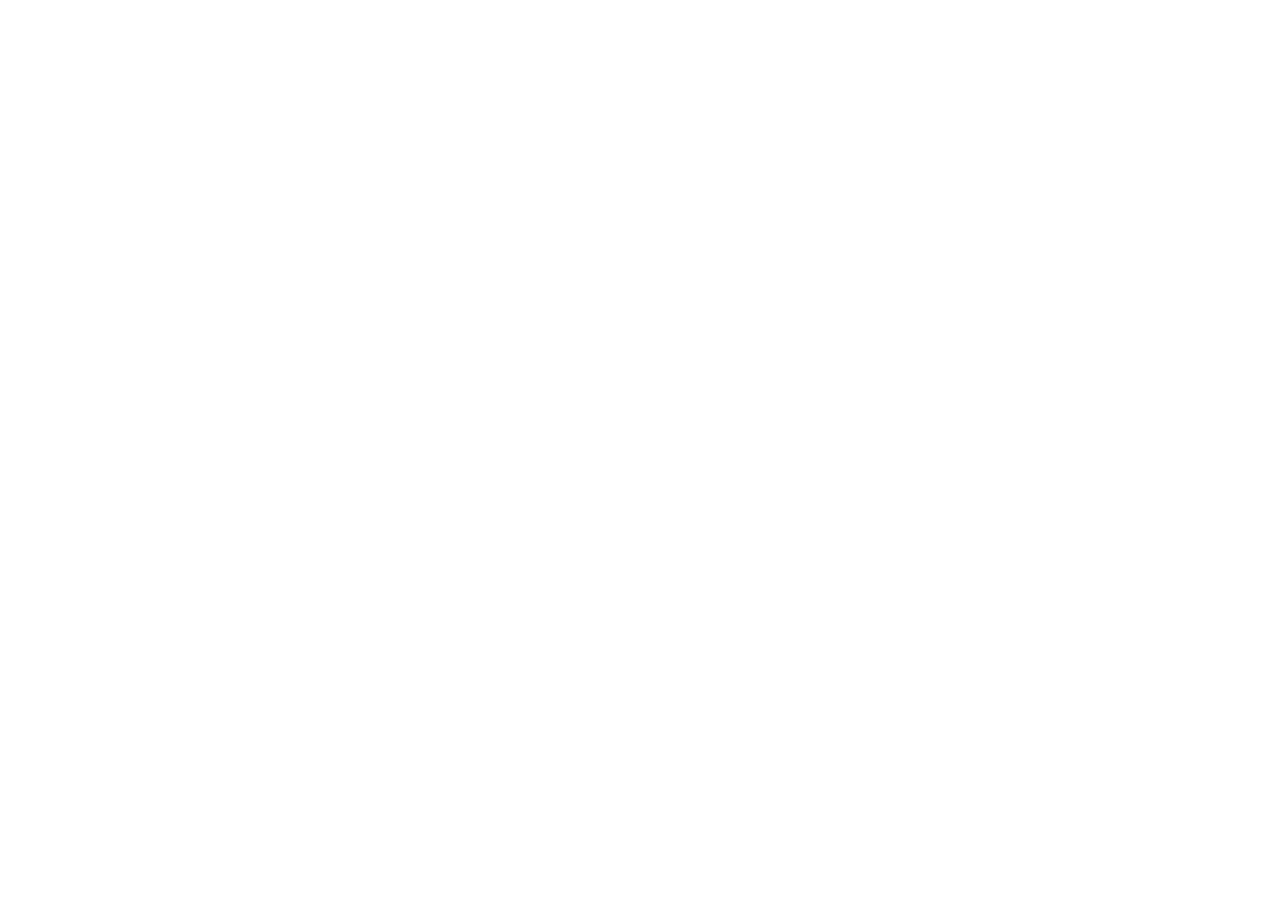
==== index.html @ 59791f9a "setting up the assignment" ====
<!DOCTYPE html>
<html lang="en">
<head>
    <meta charset="UTF-8">
    <meta name="viewport" content="width=device-width, initial-scale=1.0">
    <link rel="stylesheet" href="style.css">
    <link rel="snippet" href="snippet.html">
    <title>Find the treasures</title>
</head>
<body>
    










    <script src="script.js"></script>
</body>
</html>
---- style.css ----
/* Denna Heads-Up-Display är det fritt fram att styla om och placera på andra ställen! */

#hud {
      position: fixed;
      top: 0;
      left: 0;
      width: 100%;
      background: #333;
      color: white;
      padding: 10px;
      display: flex;
      justify-content: space-between;
      font-weight: bold;
    }
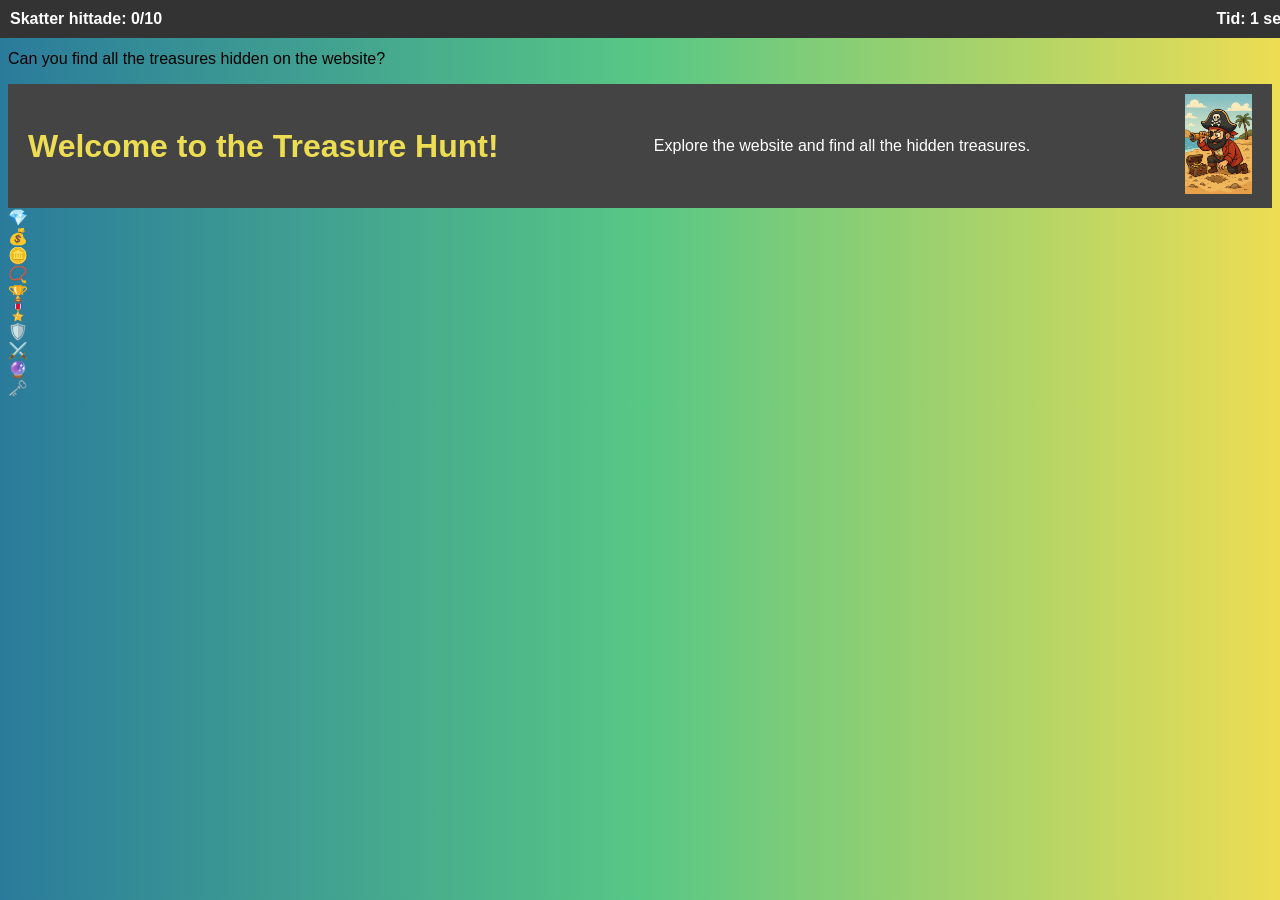
==== commit fe59ad04: "added pic,background color,c´navbar classes with css" ====
--- a/index.html
+++ b/index.html
@@ -1,14 +1,40 @@
 <!DOCTYPE html>
 <html lang="en">
+
 <head>
     <meta charset="UTF-8">
     <meta name="viewport" content="width=device-width, initial-scale=1.0">
     <link rel="stylesheet" href="style.css">
     <link rel="snippet" href="snippet.html">
     <title>Find the treasures</title>
+    <p>Can you find all the treasures hidden on the website?</p>
 </head>
+
 <body>
-    
+    <nav class="navbar">
+        <h1>Welcome to the Treasure Hunt!</h1>
+        <p>Explore the website and find all the hidden treasures.</p>
+
+        <div class="navbar-img">
+            <img src="pirate.png" alt="Treasure Hunt">
+        </div>
+
+        <div id="hud">
+            <div>Skatter hittade: <span id="foundCount">0</span>/10</div>
+            <div>Tid: <span id="timer">0</span> sek</div>
+        </div>
+    </nav>
+    <div id="treasures">
+        <div class="treasure" id="treasure1" style="top: 50px; left: 100px;">💎</div>
+        <div class="treasure" id="treasure2" style="top: 150px; left: 200px;">💰</div>
+        <div class="treasure" id="treasure3" style="top: 250px; left: 300px;">🪙</div>
+        <div class="treasure" id="treasure4" style="top: 350px; left: 400px;">📿</div>
+        <div class="treasure" id="treasure5" style="top: 450px; left: 500px;">🏆</div>
+        <div class="treasure" id="treasure6" style="top: 550px; left: 600px;">🎖️</div>
+        <div class="treasure" id="treasure7" style="top: 650px; left: 700px;">🛡️</div>
+        <div class="treasure" id="treasure8" style="top: 750px; left: 800px;">⚔️</div>
+        <div class="treasure" id="treasure9" style="top: 850px; left: 900px;">🔮</div>
+        <div class="treasure" id="treasure10" style="top: 950px; left: 1000px;">🗝️</div>
 
 
 
@@ -17,8 +43,7 @@
 
 
 
+        <script src="script.js"></script>
+</body>
 
-
-    <script src="script.js"></script>
-</body>
 </html>
--- a/style.css
+++ b/style.css
@@ -1,14 +1,39 @@
 /* Denna Heads-Up-Display är det fritt fram att styla om och placera på andra ställen! */
 
 #hud {
-      position: fixed;
-      top: 0;
-      left: 0;
-      width: 100%;
-      background: #333;
-      color: white;
-      padding: 10px;
-      display: flex;
-      justify-content: space-between;
-      font-weight: bold;
-    }
+  position: fixed;
+  top: 0;
+  left: 0;
+  width: 100%;
+  background: #333;
+  color: white;
+  padding: 10px;
+  display: flex;
+  justify-content: space-between;
+  font-weight: bold;
+}
+
+body {
+  margin-top: 50px; /* Ge plats för HUD */
+  font-family: Arial, sans-serif;
+  background: linear-gradient(to right, #2a7b9b, #57c785, #eddd53);
+}
+
+.navbar {
+  display: flex;
+  justify-content: space-between;
+  align-items: center;
+  padding: 10px 20px;
+  background-color: #444;
+  color: white;
+}
+
+.navbar img {
+  height: 100px;
+}
+
+h1 {
+  font-size: 2em;
+  margin: 0;
+  color: #eddd53;
+}
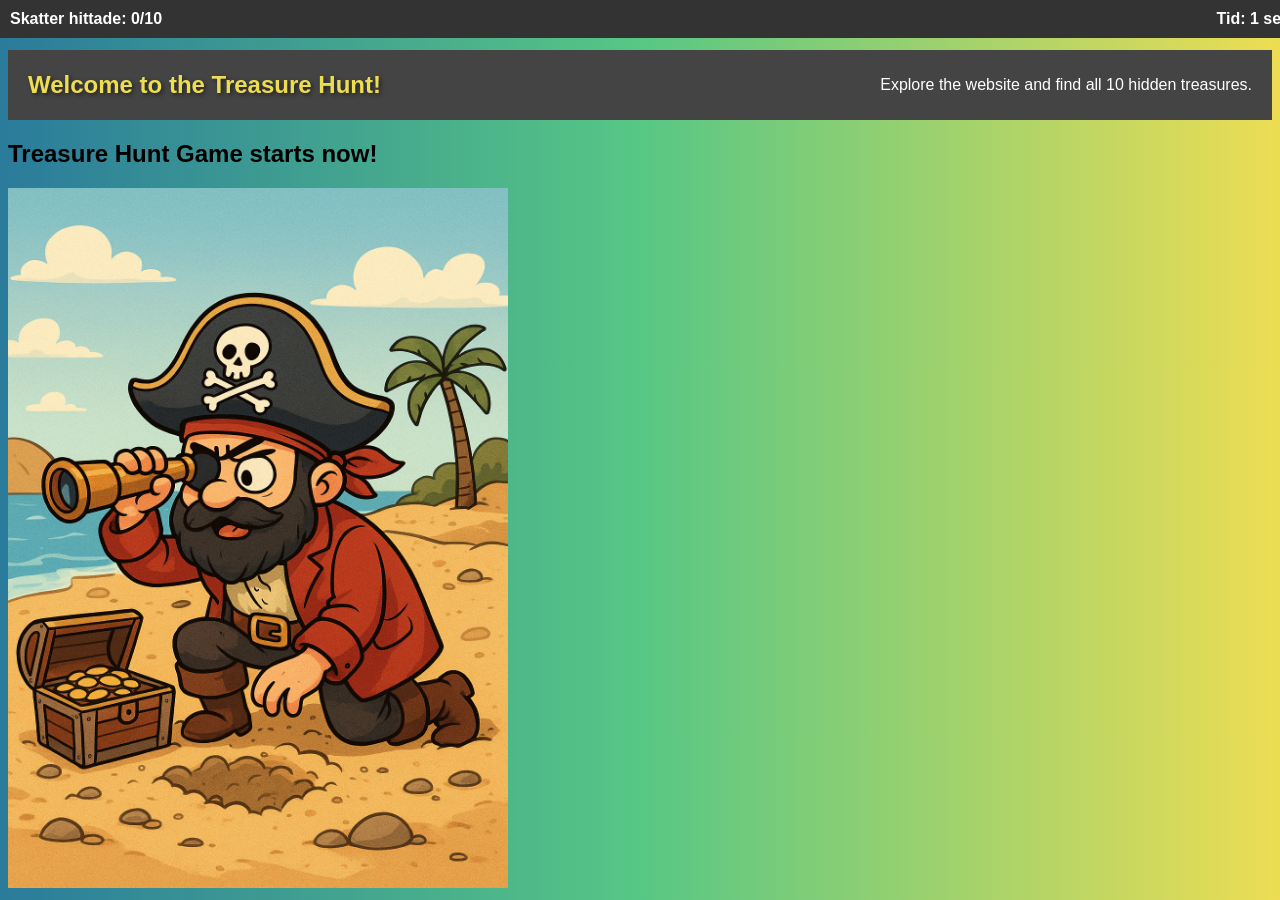
==== commit b9cc37fe: "added photo and treasure 1" ====
--- a/index.html
+++ b/index.html
@@ -7,25 +7,28 @@
     <link rel="stylesheet" href="style.css">
     <link rel="snippet" href="snippet.html">
     <title>Find the treasures</title>
-    <p>Can you find all the treasures hidden on the website?</p>
 </head>
 
 <body>
     <nav class="navbar">
         <h1>Welcome to the Treasure Hunt!</h1>
-        <p>Explore the website and find all the hidden treasures.</p>
-
-        <div class="navbar-img">
-            <img src="pirate.png" alt="Treasure Hunt">
-        </div>
+        <p>Explore the website and find all 10 hidden treasures.</p>
 
         <div id="hud">
             <div>Skatter hittade: <span id="foundCount">0</span>/10</div>
             <div>Tid: <span id="timer">0</span> sek</div>
         </div>
     </nav>
+    <section class="main-content">
+        <h2>Treasure Hunt Game starts now!</h2>
+        <div class="image1">
+            <!-- <img src="pirate.png" alt="Treasure Hunt"> -->
+            <div class="treasure" id="treasure1" style="top: 50px; left: 100px;"><img src="pirate.png"
+                    alt="Treasure Hunt"></div>
+        </div>
+
+    </section>
     <div id="treasures">
-        <div class="treasure" id="treasure1" style="top: 50px; left: 100px;">💎</div>
         <div class="treasure" id="treasure2" style="top: 150px; left: 200px;">💰</div>
         <div class="treasure" id="treasure3" style="top: 250px; left: 300px;">🪙</div>
         <div class="treasure" id="treasure4" style="top: 350px; left: 400px;">📿</div>
--- a/style.css
+++ b/style.css
@@ -28,12 +28,16 @@
   color: white;
 }
 
-.navbar img {
-  height: 100px;
+.navbar h1 {
+  color: #eddd53;
+  margin: 0;
+  font-size: 24px;
+  text-shadow: 2px 2px 4px rgba(0, 0, 0, 0.5);
 }
 
-h1 {
-  font-size: 2em;
-  margin: 0;
-  color: #eddd53;
-}
+#treasure1 img {
+  position: absolute;
+  width: 500px;
+  height: 700px;
+  cursor: pointer;
+}
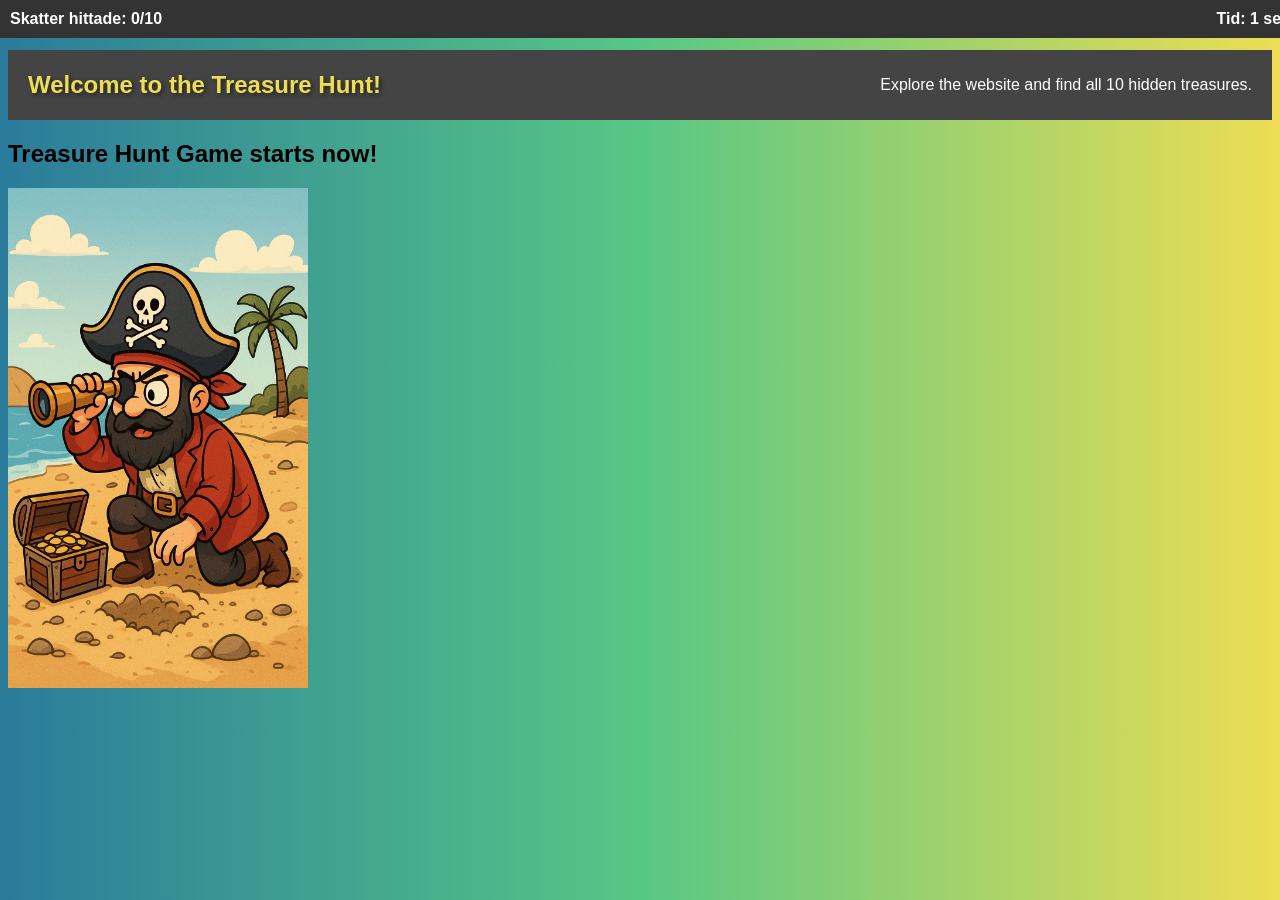
==== commit d9a27842: "added a span element inside my section=main content" ====
--- a/index.html
+++ b/index.html
@@ -23,7 +23,7 @@
         <h2>Treasure Hunt Game starts now!</h2>
         <div class="image1">
             <!-- <img src="pirate.png" alt="Treasure Hunt"> -->
-            <div class="treasure" id="treasure1" style="top: 50px; left: 100px;"><img src="pirate.png"
+            <div class="treasure" id="treasure1" style="top: 50px; left: 100px;"><span><img src="pirate.png"
                     alt="Treasure Hunt"></div>
         </div>
 
@@ -41,12 +41,12 @@
 
 
 
+    </div>
 
 
 
 
-
-        <script src="script.js"></script>
+    <script src="script.js"></script>
 </body>
 
 </html>
--- a/style.css
+++ b/style.css
@@ -37,7 +37,6 @@
 
 #treasure1 img {
   position: absolute;
-  width: 500px;
-  height: 700px;
-  cursor: pointer;
-}+  width: 300px;
+  height: 500px;
+}
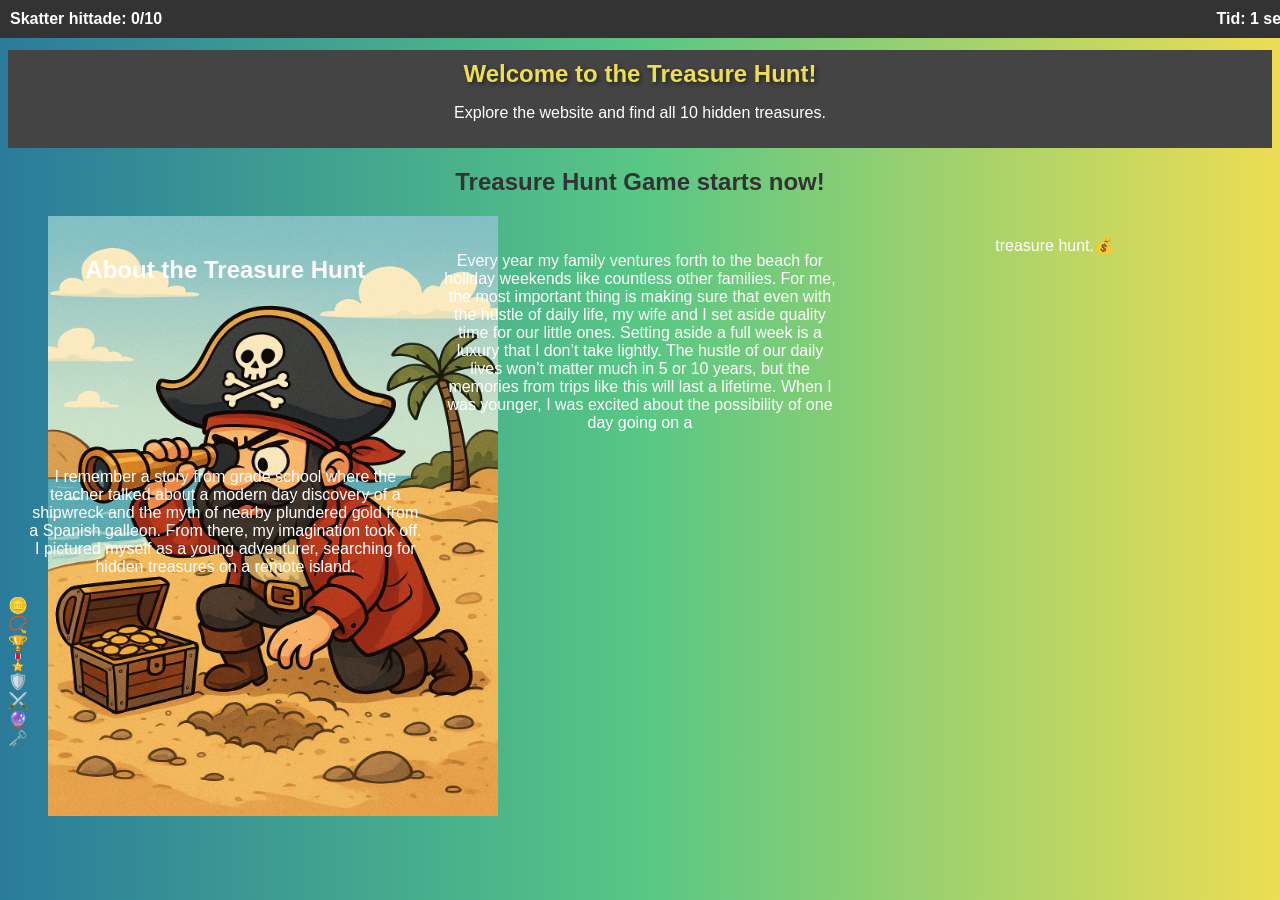
==== commit 3b61431e: "added a Grid for treasure2 - NOT finish" ====
--- a/index.html
+++ b/index.html
@@ -26,10 +26,26 @@
             <div class="treasure" id="treasure1" style="top: 50px; left: 100px;"><span><img src="pirate.png"
                     alt="Treasure Hunt"></div>
         </div>
+    </section>
 
+    <section>
+        <div class="container1">
+
+        <h2>About the Treasure Hunt</h2>
+        <p>
+            Every year my family ventures forth to the beach for holiday weekends like countless other families. For me, the most
+            important thing is making sure that even with the hustle of daily life, my wife and I set aside quality time for our
+            little ones. Setting aside a full week is a luxury that I don’t take lightly. The hustle of our daily lives won’t matter
+            much in 5 or 10 years, but the memories from trips like this will last a lifetime.
+            
+            When I was younger, I was excited about the possibility of one day going on a <div class="treasure" id="treasure2" style="top: 150px; left: 200px;">treasure hunt.💰</div> I remember a story from
+            grade school where the teacher talked about a modern day discovery of a shipwreck and the myth of nearby plundered gold
+            from a Spanish galleon. From there, my imagination took off. I pictured myself as a young adventurer, searching for hidden treasures on a remote island.
+        </p>
+        </div>
     </section>
     <div id="treasures">
-        <div class="treasure" id="treasure2" style="top: 150px; left: 200px;">💰</div>
+        
         <div class="treasure" id="treasure3" style="top: 250px; left: 300px;">🪙</div>
         <div class="treasure" id="treasure4" style="top: 350px; left: 400px;">📿</div>
         <div class="treasure" id="treasure5" style="top: 450px; left: 500px;">🏆</div>
--- a/style.css
+++ b/style.css
@@ -21,6 +21,7 @@
 
 .navbar {
   display: flex;
+  flex-direction: column;
   justify-content: space-between;
   align-items: center;
   padding: 10px 20px;
@@ -35,8 +36,26 @@
   text-shadow: 2px 2px 4px rgba(0, 0, 0, 0.5);
 }
 
+.main-content h2 {
+  text-align: center;
+  color: #333;
+  margin-top: 20px;
+}
+
 #treasure1 img {
   position: absolute;
-  width: 300px;
-  height: 500px;
+  width: 450px;
+  height: 600px;
+  padding-left: 40px;
 }
+
+.container1 {
+  display: grid;
+  grid-template-columns: repeat(3, 1fr);
+  gap: 20px;
+  padding: 20px;
+  margin: auto;
+  position: relative;
+  text-align: center;
+  color: white;
+}
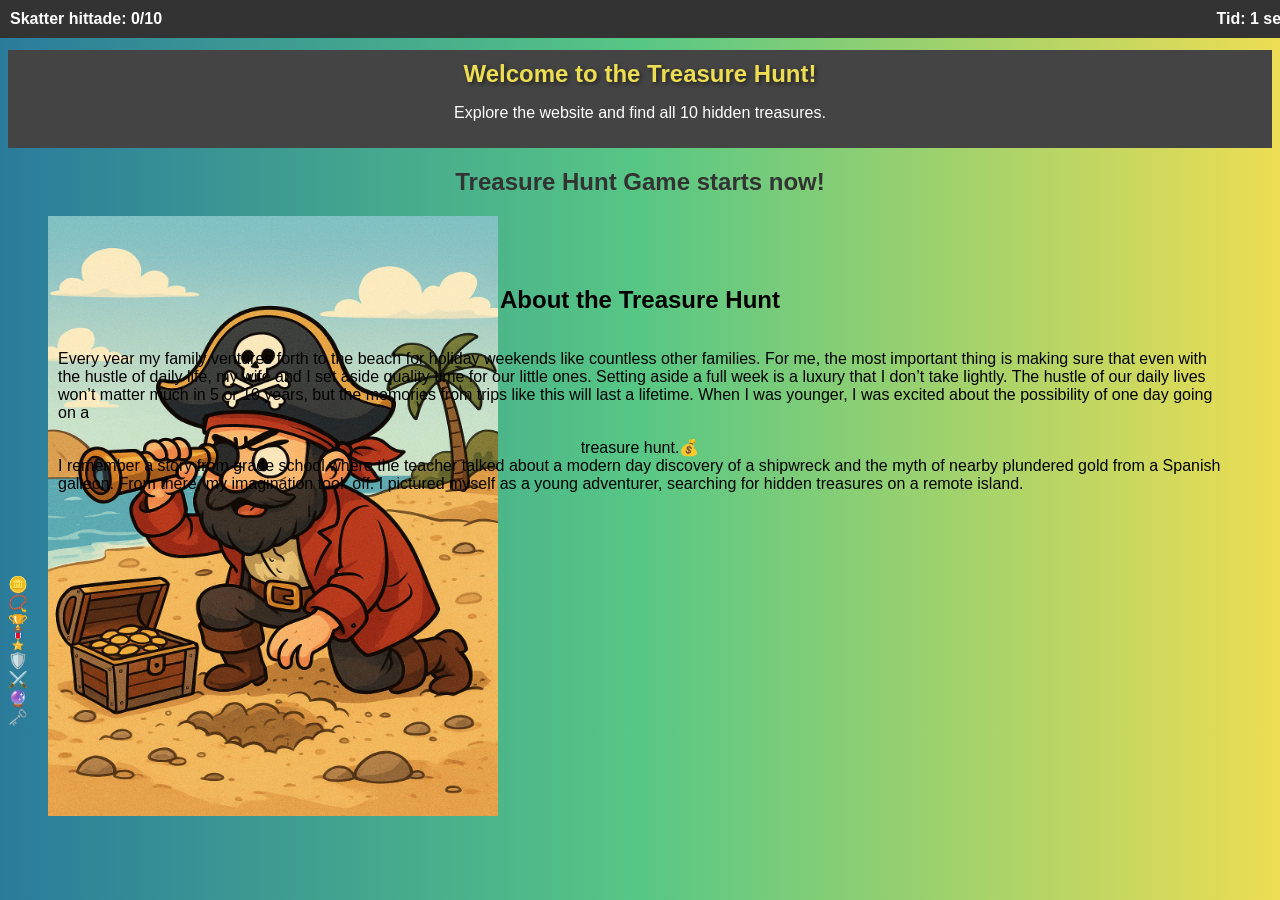
==== commit 13ed0c05: "changing grid to flexbox and trying to solve prob with t2" ====
--- a/index.html
+++ b/index.html
@@ -24,28 +24,35 @@
         <div class="image1">
             <!-- <img src="pirate.png" alt="Treasure Hunt"> -->
             <div class="treasure" id="treasure1" style="top: 50px; left: 100px;"><span><img src="pirate.png"
-                    alt="Treasure Hunt"></div>
+                        alt="Treasure Hunt"></div>
         </div>
     </section>
 
     <section>
         <div class="container1">
 
-        <h2>About the Treasure Hunt</h2>
-        <p>
-            Every year my family ventures forth to the beach for holiday weekends like countless other families. For me, the most
-            important thing is making sure that even with the hustle of daily life, my wife and I set aside quality time for our
-            little ones. Setting aside a full week is a luxury that I don’t take lightly. The hustle of our daily lives won’t matter
-            much in 5 or 10 years, but the memories from trips like this will last a lifetime.
-            
-            When I was younger, I was excited about the possibility of one day going on a <div class="treasure" id="treasure2" style="top: 150px; left: 200px;">treasure hunt.💰</div> I remember a story from
-            grade school where the teacher talked about a modern day discovery of a shipwreck and the myth of nearby plundered gold
-            from a Spanish galleon. From there, my imagination took off. I pictured myself as a young adventurer, searching for hidden treasures on a remote island.
-        </p>
+            <h2>About the Treasure Hunt</h2>
+            <p>
+                Every year my family ventures forth to the beach for holiday weekends like countless other families. For
+                me, the most
+                important thing is making sure that even with the hustle of daily life, my wife and I set aside quality
+                time for our
+                little ones. Setting aside a full week is a luxury that I don’t take lightly. The hustle of our daily
+                lives won’t matter
+                much in 5 or 10 years, but the memories from trips like this will last a lifetime.
+
+                When I was younger, I was excited about the possibility of one day going on a
+            <div class="treasure" id="treasure2" style="top: 150px; left: 200px;">treasure hunt.💰</div> I
+            remember a story from
+            grade school where the teacher talked about a modern day discovery of a shipwreck and the myth of nearby
+            plundered gold
+            from a Spanish galleon. From there, my imagination took off. I pictured myself as a young adventurer,
+            searching for hidden treasures on a remote island.
+            </p>
         </div>
     </section>
     <div id="treasures">
-        
+
         <div class="treasure" id="treasure3" style="top: 250px; left: 300px;">🪙</div>
         <div class="treasure" id="treasure4" style="top: 350px; left: 400px;">📿</div>
         <div class="treasure" id="treasure5" style="top: 450px; left: 500px;">🏆</div>
--- a/style.css
+++ b/style.css
@@ -36,26 +36,29 @@
   text-shadow: 2px 2px 4px rgba(0, 0, 0, 0.5);
 }
 
+#treasure1 img {
+  position: absolute;
+  width: 450px;
+  height: 600px;
+  padding-left: 40px;
+  cursor: pointer;
+}
+
 .main-content h2 {
   text-align: center;
   color: #333;
   margin-top: 20px;
 }
 
-#treasure1 img {
-  position: absolute;
-  width: 450px;
-  height: 600px;
-  padding-left: 40px;
+.container1 {
+  display: flex;
+  flex-direction: column;
+  align-items: center;
+  padding: 50px;
+  margin: auto;
+  position: relative;
 }
 
-.container1 {
-  display: grid;
-  grid-template-columns: repeat(3, 1fr);
-  gap: 20px;
-  padding: 20px;
-  margin: auto;
-  position: relative;
-  text-align: center;
-  color: white;
-}+#treasure2 {
+  cursor: pointer;
+}
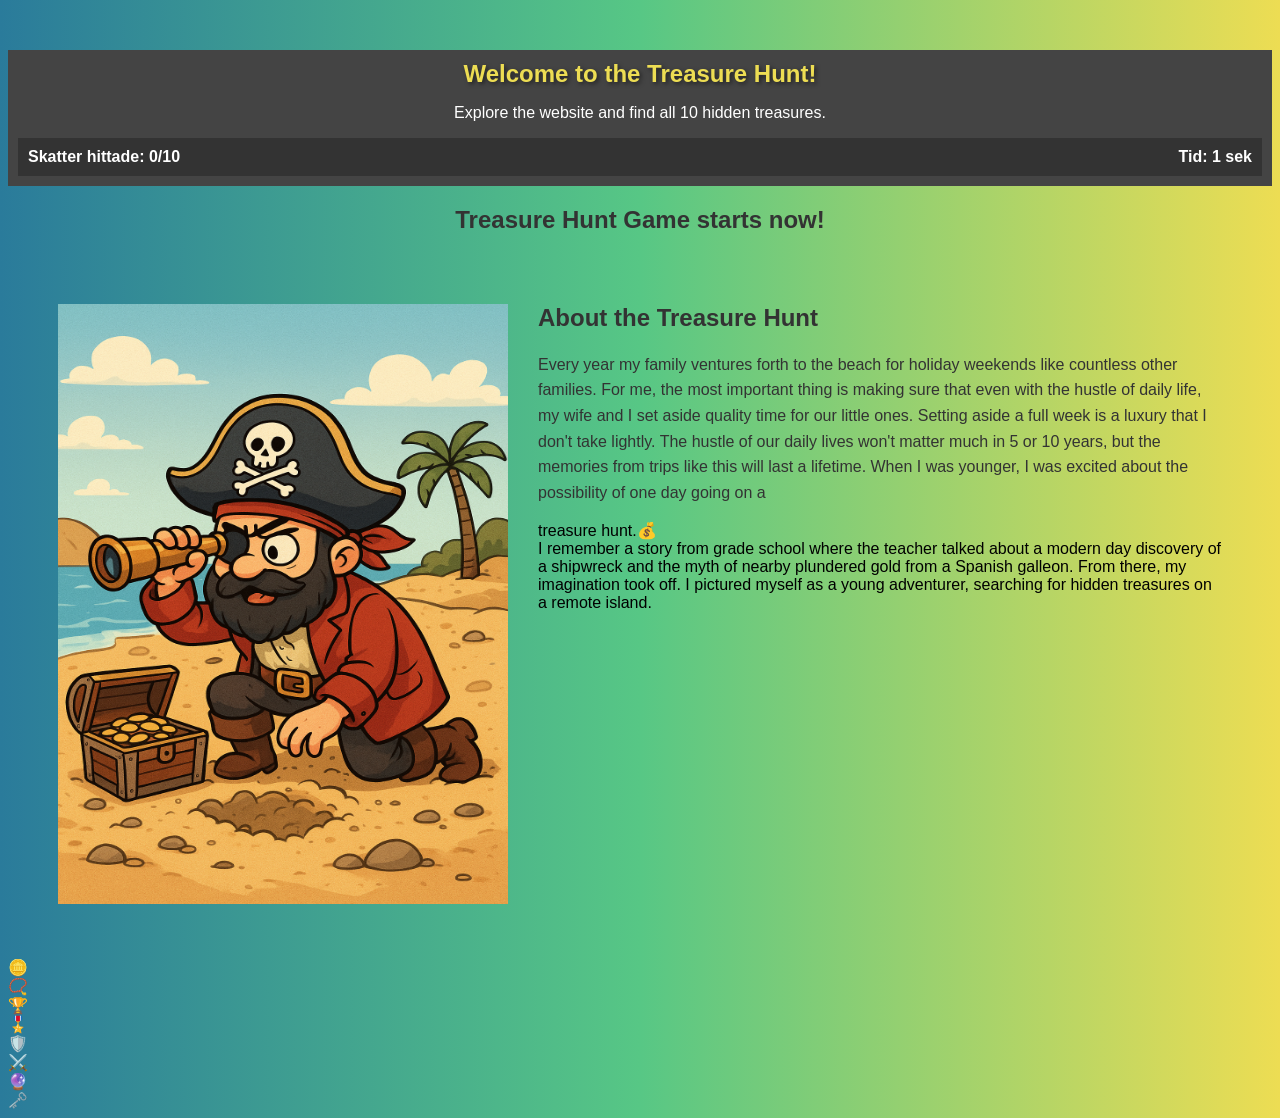
==== commit c81dd6d2: "added forEach loop for all 10 treasures" ====
--- a/index.html
+++ b/index.html
@@ -19,40 +19,46 @@
             <div>Tid: <span id="timer">0</span> sek</div>
         </div>
     </nav>
+
     <section class="main-content">
         <h2>Treasure Hunt Game starts now!</h2>
-        <div class="image1">
-            <!-- <img src="pirate.png" alt="Treasure Hunt"> -->
-            <div class="treasure" id="treasure1" style="top: 50px; left: 100px;"><span><img src="pirate.png"
-                        alt="Treasure Hunt"></div>
-        </div>
     </section>
 
     <section>
         <div class="container1">
+            <!-- Bilden flyttad hit -->
+            <div class="image1">
+                <div class="treasure" id="treasure1" style="top: 50px; left: 100px;">
+                    <span><img src="pirate.png" alt="Treasure Hunt"></span>
+                </div>
+            </div>
 
-            <h2>About the Treasure Hunt</h2>
-            <p>
-                Every year my family ventures forth to the beach for holiday weekends like countless other families. For
-                me, the most
-                important thing is making sure that even with the hustle of daily life, my wife and I set aside quality
-                time for our
-                little ones. Setting aside a full week is a luxury that I don’t take lightly. The hustle of our daily
-                lives won’t matter
-                much in 5 or 10 years, but the memories from trips like this will last a lifetime.
+            <!-- Texten nu i egen container -->
+            <div class="text-content">
+                <h2>About the Treasure Hunt</h2>
+                <p>
+                    Every year my family ventures forth to the beach for holiday weekends like countless other families.
+                    For
+                    me, the most important thing is making sure that even with the hustle of daily life, my wife and I
+                    set aside quality
+                    time for our little ones. Setting aside a full week is a luxury that I don't take lightly. The
+                    hustle of our daily
+                    lives won't matter much in 5 or 10 years, but the memories from trips like this will last a
+                    lifetime.
 
-                When I was younger, I was excited about the possibility of one day going on a
-            <div class="treasure" id="treasure2" style="top: 150px; left: 200px;">treasure hunt.💰</div> I
-            remember a story from
-            grade school where the teacher talked about a modern day discovery of a shipwreck and the myth of nearby
-            plundered gold
-            from a Spanish galleon. From there, my imagination took off. I pictured myself as a young adventurer,
-            searching for hidden treasures on a remote island.
-            </p>
+                    When I was younger, I was excited about the possibility of one day going on a
+                <div class="treasure" id="treasure2" style="top: 150px; left: 200px;">treasure hunt.💰</div> I
+                remember a story from grade school where the teacher talked about a modern day discovery of a shipwreck
+                and the myth of nearby
+                plundered gold from a Spanish galleon. From there, my imagination took off. I pictured myself as a young
+                adventurer,
+                searching for hidden treasures on a remote island.
+                </p>
+            </div>
         </div>
     </section>
+
     <div id="treasures">
-
         <div class="treasure" id="treasure3" style="top: 250px; left: 300px;">🪙</div>
         <div class="treasure" id="treasure4" style="top: 350px; left: 400px;">📿</div>
         <div class="treasure" id="treasure5" style="top: 450px; left: 500px;">🏆</div>
@@ -61,13 +67,7 @@
         <div class="treasure" id="treasure8" style="top: 750px; left: 800px;">⚔️</div>
         <div class="treasure" id="treasure9" style="top: 850px; left: 900px;">🔮</div>
         <div class="treasure" id="treasure10" style="top: 950px; left: 1000px;">🗝️</div>
-
-
-
     </div>
-
-
-
 
     <script src="script.js"></script>
 </body>
--- a/style.css
+++ b/style.css
@@ -1,7 +1,7 @@
 /* Denna Heads-Up-Display är det fritt fram att styla om och placera på andra ställen! */
 
 #hud {
-  position: fixed;
+  position: auto;
   top: 0;
   left: 0;
   width: 100%;
@@ -14,7 +14,7 @@
 }
 
 body {
-  margin-top: 50px; /* Ge plats för HUD */
+  margin-top: 50px;
   font-family: Arial, sans-serif;
   background: linear-gradient(to right, #2a7b9b, #57c785, #eddd53);
 }
@@ -36,29 +36,54 @@
   text-shadow: 2px 2px 4px rgba(0, 0, 0, 0.5);
 }
 
-#treasure1 img {
-  position: absolute;
-  width: 450px;
-  height: 600px;
-  padding-left: 40px;
-  cursor: pointer;
-}
-
 .main-content h2 {
   text-align: center;
   color: #333;
   margin-top: 20px;
 }
 
+/* Uppdaterad layout för att placera text till höger om bilden */
 .container1 {
   display: flex;
-  flex-direction: column;
-  align-items: center;
+  flex-direction: row; /* Ändrat från column till row */
+  align-items: flex-start; /* Ändrat från center till flex-start */
   padding: 50px;
   margin: auto;
   position: relative;
+  gap: 30px; /* Mellanrum mellan bild och text */
+  max-width: 1200px; /* Begränsa bredden */
+}
+
+/* Bildcontainer */
+.image1 {
+  flex-shrink: 0; /* Förhindra att bilden krymps */
+  position: relative;
+}
+
+/* Textcontainer */
+.text-content {
+  flex: 1; /* Tar upp resten av utrymmet */
+  position: relative;
+}
+
+.text-content h2 {
+  text-align: left;
+  color: #333;
+  margin-top: 0;
+}
+
+.text-content p {
+  line-height: 1.6;
+  color: #333;
+  font-size: 16px;
+}
+
+#treasure1 img {
+  width: 450px;
+  height: 600px;
+  cursor: pointer;
 }
 
 #treasure2 {
   cursor: pointer;
-}
+}
